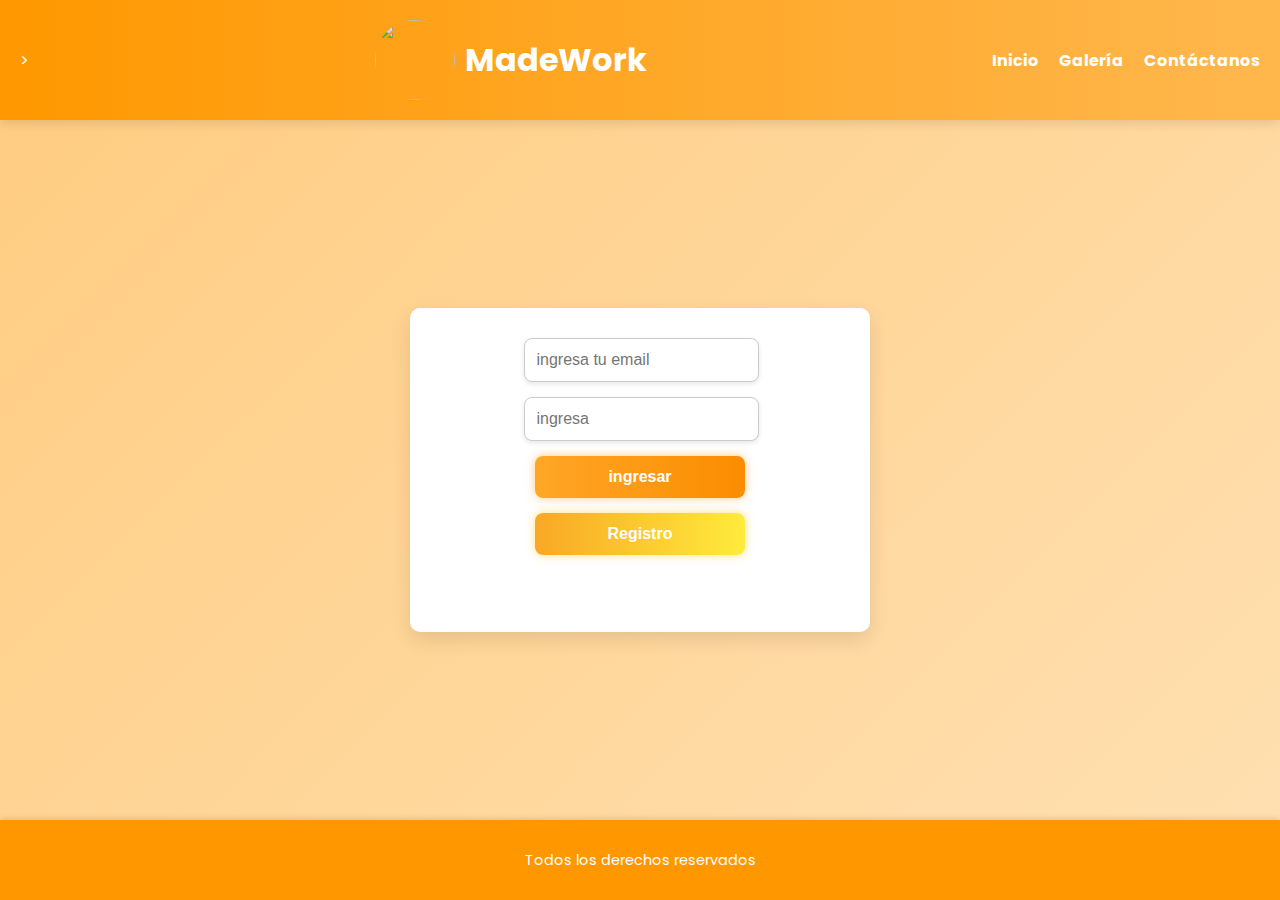
==== index.html @ 8be7320f "Add files via upload" ====
<!DOCTYPE html>
<html lang="en">
<head>
    <meta charset="UTF-8">
    <meta name="viewport" content="width=device-width, initial-scale=1.0">
    <title>Document</title>
    <link rel="stylesheet" href="style.css">
</head>
<body>

<header>>
    <h1><img src="c:\Users\perez\Downloads\IMG-20241025-WA00422.jpg."  width="80" height="80">MadeWork</h1>
    <nav>
        <ul>
            <li>Inicio</li>
            <li>Galería</li>
            <li><a href="contacto.html">  Contáctanos</li></a>  </ul>
    </nav>
</header>

<main>
    <div class="container">
        <form id="loginform" onsubmit="return login(event)">
            <input type="text" id="email" name="email" placeholder="ingresa tu email" required>
            <br>
            <input type="password" name="password" id="password" placeholder="ingresa" required>
            <br>
            <input type="submit" value="ingresar">
            <button id="registroBtn">Registro</button>
        </form>
        <p id="mensaje"></p>
    </div>
</main>

<footer>
    <p>Todos los derechos reservados</p>
</footer>

<script src="appp.js"></script>
</body>
</html>
---- style.css ----
/* Importar fuentes de Google Fonts */
@import url('https://fonts.googleapis.com/css2?family=Roboto:wght@300;400;700&family=Poppins:wght@500&display=swap');

/* Estilos generales */
body {
    font-family: 'Roboto', sans-serif;
    margin: 0;
    padding: 0;
    display: flex;
    flex-direction: column;
    min-height: 100vh;
    background: linear-gradient(135deg, #FFCC80, #FFE0B2);
    color: #333;
}

/* Encabezado */
header {
    background: linear-gradient(90deg, #FF9800, #FFB74D);
    color: white;
    padding: 20px;
    display: flex;
    align-items: center;
    justify-content: space-between;
    font-family: 'Poppins', sans-serif;
    box-shadow: 0 4px 10px rgba(0, 0, 0, 0.1);
    animation: slideDown 1s ease;
}

header h1 {
    display: flex;
    align-items: center;
    font-size: 2em;
    margin: 0;
    color: white;
}

header h1 img {
    margin-right: 10px;
    border-radius: 50%;
}

nav ul {
    list-style: none;
    display: flex;
    gap: 20px;
    padding: 0;
    margin: 0;
}

nav ul li {
    display: inline;
    font-weight: bold;
    color: white;
}

nav a {
    color: white;
    text-decoration: none;
    transition: color 0.3s ease;
}

nav a:hover {
    color: #FFD54F;
}

/* Animaciones */
@keyframes slideDown {
    from {
        opacity: 0;
        transform: translateY(-30px);
    }
    to {
        opacity: 1;
        transform: translateY(0);
    }
}

@keyframes fadeIn {
    from {
        opacity: 0;
    }
    to {
        opacity: 1;
    }
}

@keyframes buttonPulse {
    0%, 100% {
        transform: scale(1);
        box-shadow: 0 0 10px rgba(255, 152, 0, 0.5);
    }
    50% {
        transform: scale(1.05);
        box-shadow: 0 0 20px rgba(255, 152, 0, 0.8);
    }
}

/* Contenido principal */
main {
    flex: 1;
    display: flex;
    justify-content: center;
    align-items: center;
    padding: 40px 20px;
    animation: fadeIn 1.5s ease;
}

.container {
    width: 100%;
    max-width: 400px;
    background: white;
    border-radius: 10px;
    box-shadow: 0 8px 20px rgba(0, 0, 0, 0.1);
    padding: 30px;
    text-align: center;
    display: flex; /* Añadir flexbox para centrar elementos */
    flex-direction: column; /* Organizar en columnas */
    align-items: center; /* Centrar los elementos hijos */
}

/* Campos de entrada */
input[type="text"], input[type="password"] {
    width: 90%; /* Ajustar el ancho para centrar */
    margin-bottom: 15px;
    padding: 12px;
    border-radius: 8px;
    border: 1px solid #ccc;
    font-size: 1em;
    transition: border 0.3s ease;
    box-shadow: 0 2px 5px rgba(0, 0, 0, 0.1); /* Sombra para los campos de entrada */
}

input[type="text"]:focus, input[type="password"]:focus {
    outline: none;
    border-color: #FF9800;
    box-shadow: 0 0 8px rgba(255, 152, 0, 0.5);
}

/* Botones */
button, input[type="submit"] {
    background: linear-gradient(90deg, #FFA726, #FB8C00);
    color: white;
    border: none;
    padding: 12px;
    border-radius: 8px;
    cursor: pointer;
    font-size: 1em;
    font-weight: bold;
    width: 90%; /* Ajustar el ancho para centrar */
    transition: background 0.3s ease;
    margin-bottom: 15px;
    animation: buttonPulse 2s infinite;
    box-shadow: 0 0 10px rgba(255, 152, 0, 0.5); /* Luz alrededor del botón */
}

button:hover, input[type="submit"]:hover {
    background: linear-gradient(90deg, #FB8C00, #EF6C00);
    box-shadow: 0 0 20px rgba(255, 152, 0, 0.8); /* Luz más intensa al pasar el cursor */
}

#registroBtn {
    background: linear-gradient(90deg, #f9a825, #ffeb3b);
    color: white;
    animation: buttonPulse 2s infinite;
    box-shadow: 0 0 10px rgba(255, 193, 7, 0.5); /* Luz alrededor del botón */
}

#registroBtn:hover {
    background: linear-gradient(90deg, #f57f17, #fdd835);
    box-shadow: 0 0 20px rgba(255, 193, 7, 0.8); /* Luz más intensa al pasar el cursor */
}

/* Pie de página */
footer {
    background: #FF9800;
    color: white;
    text-align: center;
    padding: 15px;
    font-size: 0.9em;
    margin-top: auto;
    font-family: 'Poppins', sans-serif;
    box-shadow: 0 -2px 5px rgba(0, 0, 0, 0.1); /* Sombra para el pie de página */
}
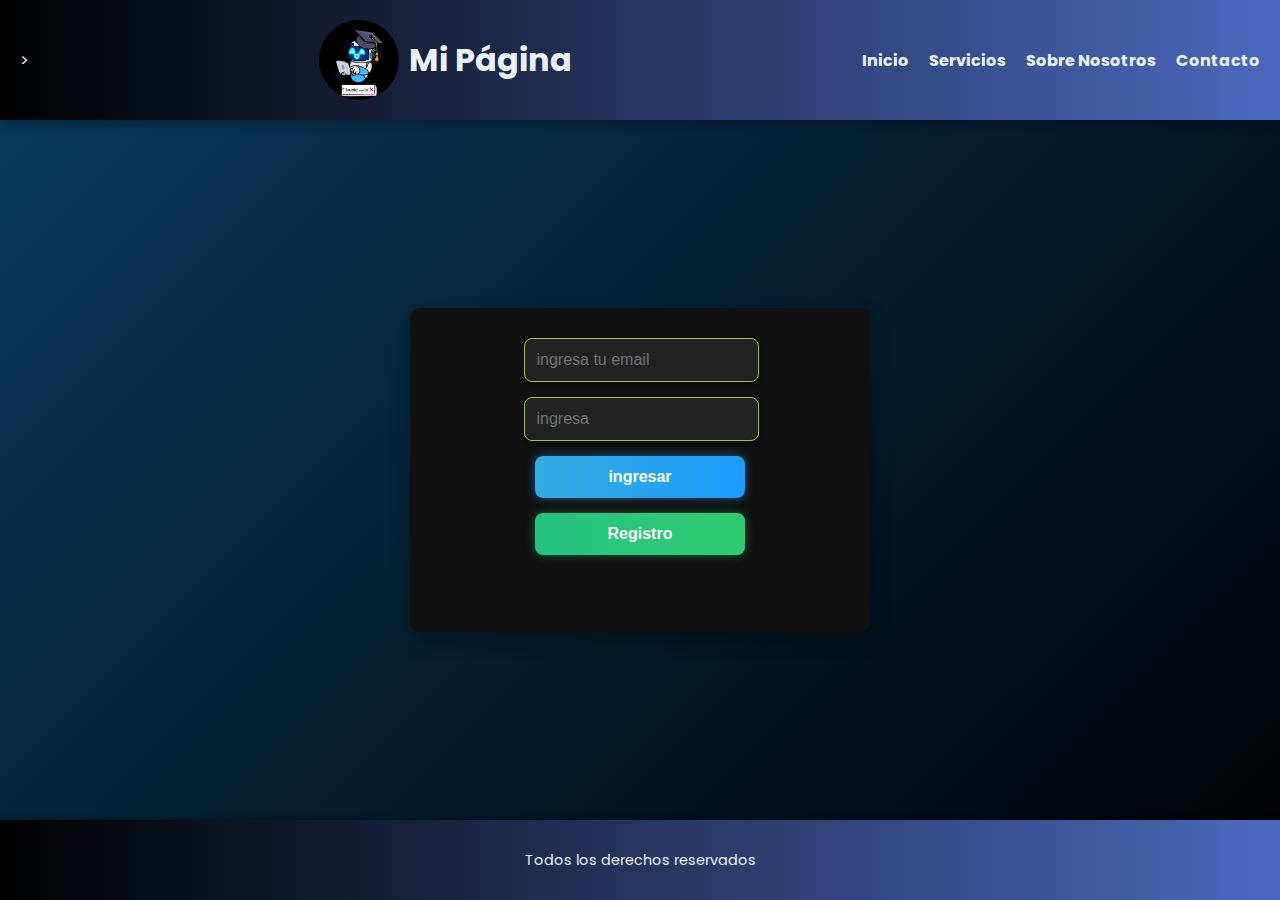
==== commit 6575488b: "Update index.html" ====
--- a/index.html
+++ b/index.html
@@ -9,15 +9,32 @@
 <body>
 
 <header>>
-    <h1><img src="c:\Users\perez\Downloads\IMG-20241025-WA00422.jpg."  width="80" height="80">MadeWork</h1>
-    <nav>
-        <ul>
-            <li>Inicio</li>
-            <li>Galería</li>
-            <li><a href="contacto.html">  Contáctanos</li></a>  </ul>
-    </nav>
+        <h1><img src="WhatsApp Image 2024-11-08 at 7.15.01 PM.jpeg" width="80" height="80"> Mi Página</h1>
+        <nav>
+            <!-- Menú Hamburguesa -->
+            <div class="menu-toggle" id="menu-toggle">
+                <span class="bar"></span>
+                <span class="bar"></span>
+                <span class="bar"></span>
+            </div>
+            <!-- Menú de navegación -->
+            <ul id="nav-list">
+                <li><a href="#">Inicio</a></li>
+                <li><a href="#">Servicios</a></li>
+                <li><a href="#">Sobre Nosotros</a></li>
+                <li><a href="#">Contacto</a></li>
+            </ul>
+        </nav>
 </header>
+<script>
+const menuToggle = document.getElementById('menu-toggle');
+const navList = document.getElementById('nav-list');
 
+// Agregar un evento de clic al botón hamburguesa
+menuToggle.addEventListener('click', () => {
+    navList.classList.toggle('active');  // Agregar/Eliminar la clase 'active' para mostrar/ocultar el menú
+});
+</script>
 <main>
     <div class="container">
         <form id="loginform" onsubmit="return login(event)">
@@ -39,3 +56,4 @@
 <script src="appp.js"></script>
 </body>
 </html>
+
--- a/style.css
+++ b/style.css
@@ -9,20 +9,20 @@
     display: flex;
     flex-direction: column;
     min-height: 100vh;
-    background: linear-gradient(135deg, #FFCC80, #FFE0B2);
-    color: #333;
+    background: linear-gradient(135deg, #0A3D62, #000000); /* Degradado de azul oscuro a negro */
+    color: #EAF2F8;
 }
 
 /* Encabezado */
 header {
-    background: linear-gradient(90deg, #FF9800, #FFB74D);
-    color: white;
+    background: linear-gradient(90deg, #000000, #4A69BD); /* Degradado de negro a azul oscuro */
+    color: #EAF2F8;
     padding: 20px;
     display: flex;
     align-items: center;
     justify-content: space-between;
     font-family: 'Poppins', sans-serif;
-    box-shadow: 0 4px 10px rgba(0, 0, 0, 0.1);
+    box-shadow: 0 4px 10px rgba(0, 0, 0, 0.3);
     animation: slideDown 1s ease;
 }
 
@@ -31,7 +31,7 @@
     align-items: center;
     font-size: 2em;
     margin: 0;
-    color: white;
+    color: #EAF2F8;
 }
 
 header h1 img {
@@ -50,17 +50,17 @@
 nav ul li {
     display: inline;
     font-weight: bold;
-    color: white;
+    color: #EAF2F8;
 }
 
 nav a {
-    color: white;
+    color: #EAF2F8;
     text-decoration: none;
     transition: color 0.3s ease;
 }
 
 nav a:hover {
-    color: #FFD54F;
+    color: #A3CB38; /* Color de acento brillante al pasar el cursor */
 }
 
 /* Animaciones */
@@ -87,11 +87,11 @@
 @keyframes buttonPulse {
     0%, 100% {
         transform: scale(1);
-        box-shadow: 0 0 10px rgba(255, 152, 0, 0.5);
+        box-shadow: 0 0 10px rgba(0, 0, 0, 0.5);
     }
     50% {
         transform: scale(1.05);
-        box-shadow: 0 0 20px rgba(255, 152, 0, 0.8);
+        box-shadow: 0 0 20px rgba(74, 105, 189, 0.8);
     }
 }
 
@@ -108,37 +108,39 @@
 .container {
     width: 100%;
     max-width: 400px;
-    background: white;
+    background: #111111; /* Fondo negro suave para contraste */
     border-radius: 10px;
-    box-shadow: 0 8px 20px rgba(0, 0, 0, 0.1);
+    box-shadow: 0 8px 20px rgba(0, 0, 0, 0.3);
     padding: 30px;
     text-align: center;
-    display: flex; /* Añadir flexbox para centrar elementos */
-    flex-direction: column; /* Organizar en columnas */
-    align-items: center; /* Centrar los elementos hijos */
+    display: flex;
+    flex-direction: column;
+    align-items: center;
 }
 
 /* Campos de entrada */
 input[type="text"], input[type="password"] {
-    width: 90%; /* Ajustar el ancho para centrar */
+    width: 90%;
     margin-bottom: 15px;
     padding: 12px;
     border-radius: 8px;
-    border: 1px solid #ccc;
+    border: 1px solid #A3CB38;
     font-size: 1em;
+    background: #222222; /* Fondo negro suave */
+    color: #EAF2F8;
     transition: border 0.3s ease;
-    box-shadow: 0 2px 5px rgba(0, 0, 0, 0.1); /* Sombra para los campos de entrada */
+    box-shadow: 0 2px 5px rgba(0, 0, 0, 0.2);
 }
 
 input[type="text"]:focus, input[type="password"]:focus {
     outline: none;
-    border-color: #FF9800;
-    box-shadow: 0 0 8px rgba(255, 152, 0, 0.5);
+    border-color: #34ACE0;
+    box-shadow: 0 0 8px rgba(52, 172, 224, 0.5);
 }
 
 /* Botones */
 button, input[type="submit"] {
-    background: linear-gradient(90deg, #FFA726, #FB8C00);
+    background: linear-gradient(90deg, #34ACE0, #1B9CFC);
     color: white;
     border: none;
     padding: 12px;
@@ -146,38 +148,38 @@
     cursor: pointer;
     font-size: 1em;
     font-weight: bold;
-    width: 90%; /* Ajustar el ancho para centrar */
+    width: 90%;
     transition: background 0.3s ease;
     margin-bottom: 15px;
     animation: buttonPulse 2s infinite;
-    box-shadow: 0 0 10px rgba(255, 152, 0, 0.5); /* Luz alrededor del botón */
+    box-shadow: 0 0 10px rgba(27, 156, 252, 0.5);
 }
 
 button:hover, input[type="submit"]:hover {
-    background: linear-gradient(90deg, #FB8C00, #EF6C00);
-    box-shadow: 0 0 20px rgba(255, 152, 0, 0.8); /* Luz más intensa al pasar el cursor */
+    background: linear-gradient(90deg, #3B3B98, #182C61);
+    box-shadow: 0 0 20px rgba(27, 156, 252, 0.8);
 }
 
 #registroBtn {
-    background: linear-gradient(90deg, #f9a825, #ffeb3b);
+    background: linear-gradient(90deg, #26c281, #2ecc71);
     color: white;
     animation: buttonPulse 2s infinite;
-    box-shadow: 0 0 10px rgba(255, 193, 7, 0.5); /* Luz alrededor del botón */
+    box-shadow: 0 0 10px rgba(39, 174, 96, 0.5);
 }
 
 #registroBtn:hover {
-    background: linear-gradient(90deg, #f57f17, #fdd835);
-    box-shadow: 0 0 20px rgba(255, 193, 7, 0.8); /* Luz más intensa al pasar el cursor */
+    background: linear-gradient(90deg, #218c74, #27ae60);
+    box-shadow: 0 0 20px rgba(39, 174, 96, 0.8);
 }
-
 /* Pie de página */
 footer {
-    background: #FF9800;
-    color: white;
+    background: linear-gradient(90deg, #000000, #4A69BD); /* Mismo degradado que el header */
+    color: #EAF2F8;
     text-align: center;
     padding: 15px;
     font-size: 0.9em;
     margin-top: auto;
     font-family: 'Poppins', sans-serif;
-    box-shadow: 0 -2px 5px rgba(0, 0, 0, 0.1); /* Sombra para el pie de página */
-}+    box-shadow: 0 -2px 5px rgba(0, 0, 0, 0.3); /* Sombra para el pie de página */
+}
+
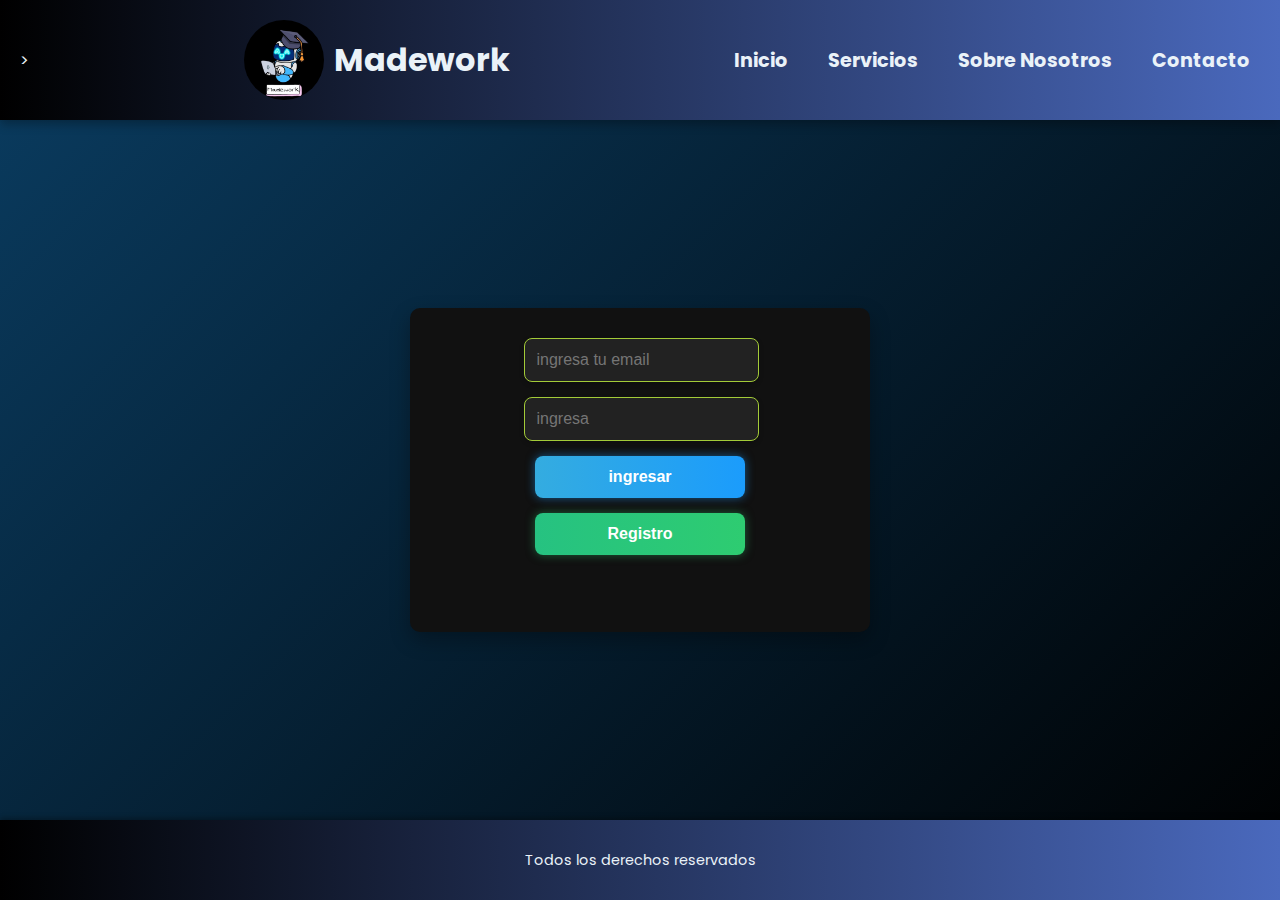
==== commit 0b155612: "Update index.html" ====
--- a/index.html
+++ b/index.html
@@ -9,7 +9,7 @@
 <body>
 
 <header>>
-        <h1><img src="WhatsApp Image 2024-11-08 at 7.15.01 PM.jpeg" width="80" height="80"> Mi Página</h1>
+        <h1><img src="WhatsApp Image 2024-11-08 at 7.15.01 PM.jpeg" width="80" height="80"> Madework</h1>
         <nav>
             <!-- Menú Hamburguesa -->
             <div class="menu-toggle" id="menu-toggle">
--- a/style.css
+++ b/style.css
@@ -39,6 +39,7 @@
     border-radius: 50%;
 }
 
+/* Menú de navegación */
 nav ul {
     list-style: none;
     display: flex;
@@ -61,6 +62,51 @@
 
 nav a:hover {
     color: #A3CB38; /* Color de acento brillante al pasar el cursor */
+}
+
+/* Menú hamburguesa */
+.menu-toggle {
+    display: none;
+    flex-direction: column;
+    gap: 5px;
+    cursor: pointer;
+}
+
+.menu-toggle .bar {
+    width: 30px;
+    height: 3px;
+    background-color: #EAF2F8;
+    border-radius: 5px;
+}
+
+/* Estilos del menú cuando se está mostrando */
+#nav-list {
+    display: flex;
+}
+
+#nav-list.active {
+    display: block;
+    position: absolute;
+    top: 70px;  /* Ajusta según el alto de tu header */
+    left: 0;
+    width: 100%;
+    background: #222222;
+    text-align: center;
+    padding: 20px 0;
+}
+
+#nav-list li {
+    display: block;
+    padding: 10px;
+    font-size: 1.2em;
+}
+
+#nav-list li a {
+    color: #EAF2F8;
+}
+
+#nav-list li a:hover {
+    color: #A3CB38;
 }
 
 /* Animaciones */
@@ -171,6 +217,7 @@
     background: linear-gradient(90deg, #218c74, #27ae60);
     box-shadow: 0 0 20px rgba(39, 174, 96, 0.8);
 }
+
 /* Pie de página */
 footer {
     background: linear-gradient(90deg, #000000, #4A69BD); /* Mismo degradado que el header */
@@ -183,3 +230,64 @@
     box-shadow: 0 -2px 5px rgba(0, 0, 0, 0.3); /* Sombra para el pie de página */
 }
 
+/* Media Queries para Responsividad */
+
+/* Dispositivos móviles (hasta 600px) */
+@media screen and (max-width: 600px) {
+    header h1 {
+        font-size: 1.5em;
+    }
+
+    nav ul {
+        flex-direction: column;
+        gap: 10px;
+        text-align: center;
+        display: none; /* Ocultar el menú por defecto en móviles */
+    }
+
+    .menu-toggle {
+        display: flex;  /* Mostrar el botón hamburguesa */
+    }
+
+    #nav-list.active {
+        display: block; /* Mostrar el menú cuando se activa */
+    }
+
+    .container {
+        max-width: 100%;
+        padding: 20px;
+    }
+
+    input[type="text"], input[type="password"], button, input[type="submit"] {
+        width: 100%;
+        padding: 10px;
+    }
+}
+
+/* Tabletas (601px - 1024px) */
+@media screen and (max-width: 1024px) {
+    header h1 {
+        font-size: 1.8em;
+    }
+
+    nav ul {
+        gap: 15px;
+    }
+
+    .container {
+        max-width: 90%;
+        padding: 25px;
+    }
+
+    input[type="text"], input[type="password"], button, input[type="submit"] {
+        width: 95%;
+        padding: 11px;
+    }
+}
+
+/* Escritorios grandes (más de 1024px) */
+@media screen and (min-width: 1025px) {
+    .container {
+        max-width: 400px;
+    }
+}
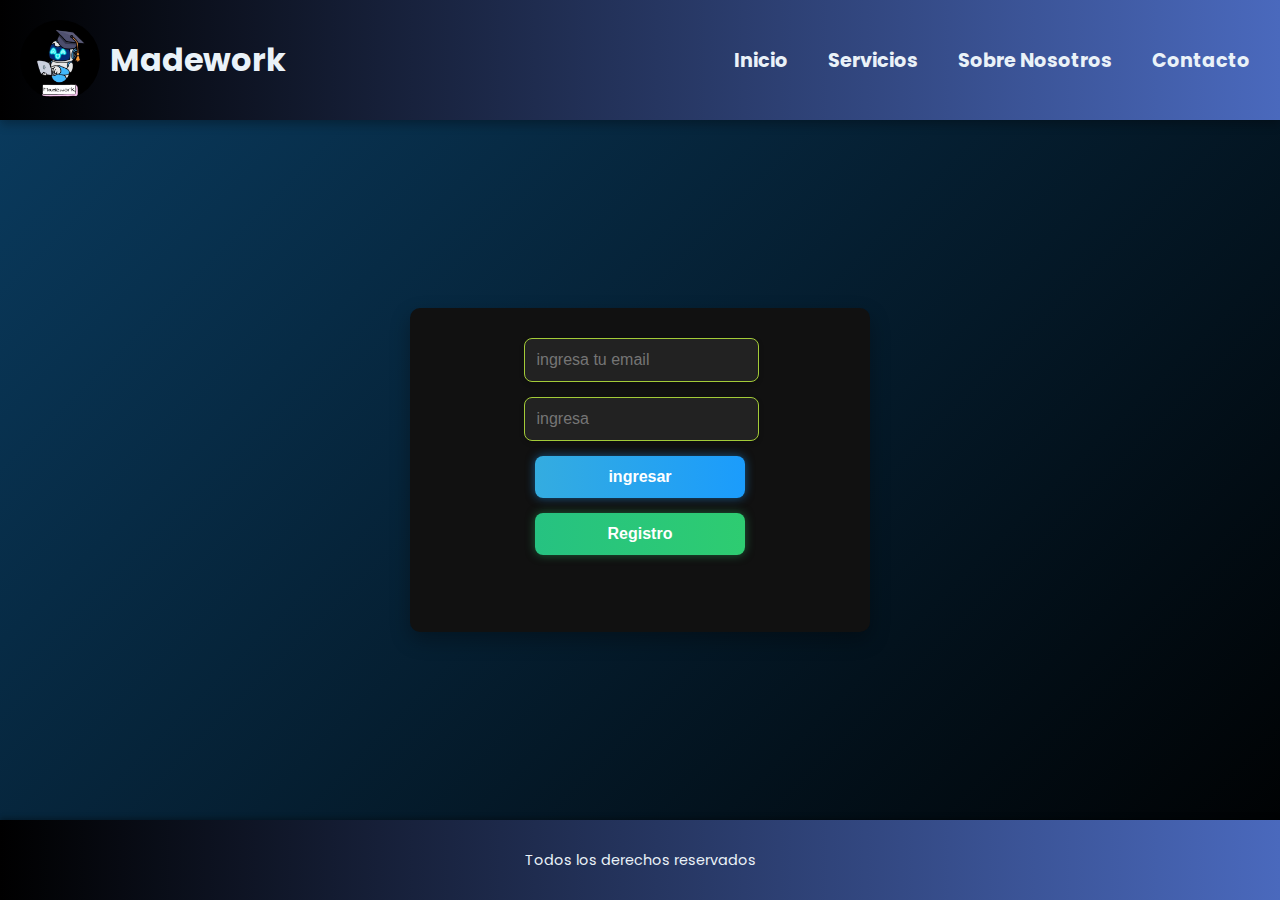
==== commit 3c799bb7: "Update index.html" ====
--- a/index.html
+++ b/index.html
@@ -8,33 +8,25 @@
 </head>
 <body>
 
-<header>>
-        <h1><img src="WhatsApp Image 2024-11-08 at 7.15.01 PM.jpeg" width="80" height="80"> Madework</h1>
-        <nav>
-            <!-- Menú Hamburguesa -->
-            <div class="menu-toggle" id="menu-toggle">
-                <span class="bar"></span>
-                <span class="bar"></span>
-                <span class="bar"></span>
-            </div>
-            <!-- Menú de navegación -->
-            <ul id="nav-list">
-                <li><a href="#">Inicio</a></li>
-                <li><a href="#">Servicios</a></li>
-                <li><a href="#">Sobre Nosotros</a></li>
-                <li><a href="#">Contacto</a></li>
-            </ul>
-        </nav>
+<header>
+    <h1><img src="WhatsApp Image 2024-11-08 at 7.15.01 PM.jpeg" width="80" height="80"> Madework</h1>
+    <nav>
+        <!-- Menú Hamburguesa -->
+        <div class="menu-toggle" id="menu-toggle">
+            <span class="bar"></span>
+            <span class="bar"></span>
+            <span class="bar"></span>
+        </div>
+        <!-- Menú de navegación -->
+        <ul id="nav-list">
+            <li><a href="#">Inicio</a></li>
+            <li><a href="#">Servicios</a></li>
+            <li><a href="#">Sobre Nosotros</a></li>
+            <li><a href="contacto.html">Contacto</a></li>
+        </ul>
+    </nav>
 </header>
-<script>
-const menuToggle = document.getElementById('menu-toggle');
-const navList = document.getElementById('nav-list');
 
-// Agregar un evento de clic al botón hamburguesa
-menuToggle.addEventListener('click', () => {
-    navList.classList.toggle('active');  // Agregar/Eliminar la clase 'active' para mostrar/ocultar el menú
-});
-</script>
 <main>
     <div class="container">
         <form id="loginform" onsubmit="return login(event)">
@@ -54,6 +46,16 @@
 </footer>
 
 <script src="appp.js"></script>
+<script>
+    const menuToggle = document.getElementById('menu-toggle');
+    const navList = document.getElementById('nav-list');
+
+    // Agregar un evento de clic al botón hamburguesa
+    menuToggle.addEventListener('click', () => {
+        // Alternar la clase 'active' para el menú y las barras del menú hamburguesa
+        menuToggle.classList.toggle('active');
+        navList.classList.toggle('active');  // Agregar/Eliminar la clase 'active' para mostrar/ocultar el menú
+    });
+</script>
 </body>
 </html>
-
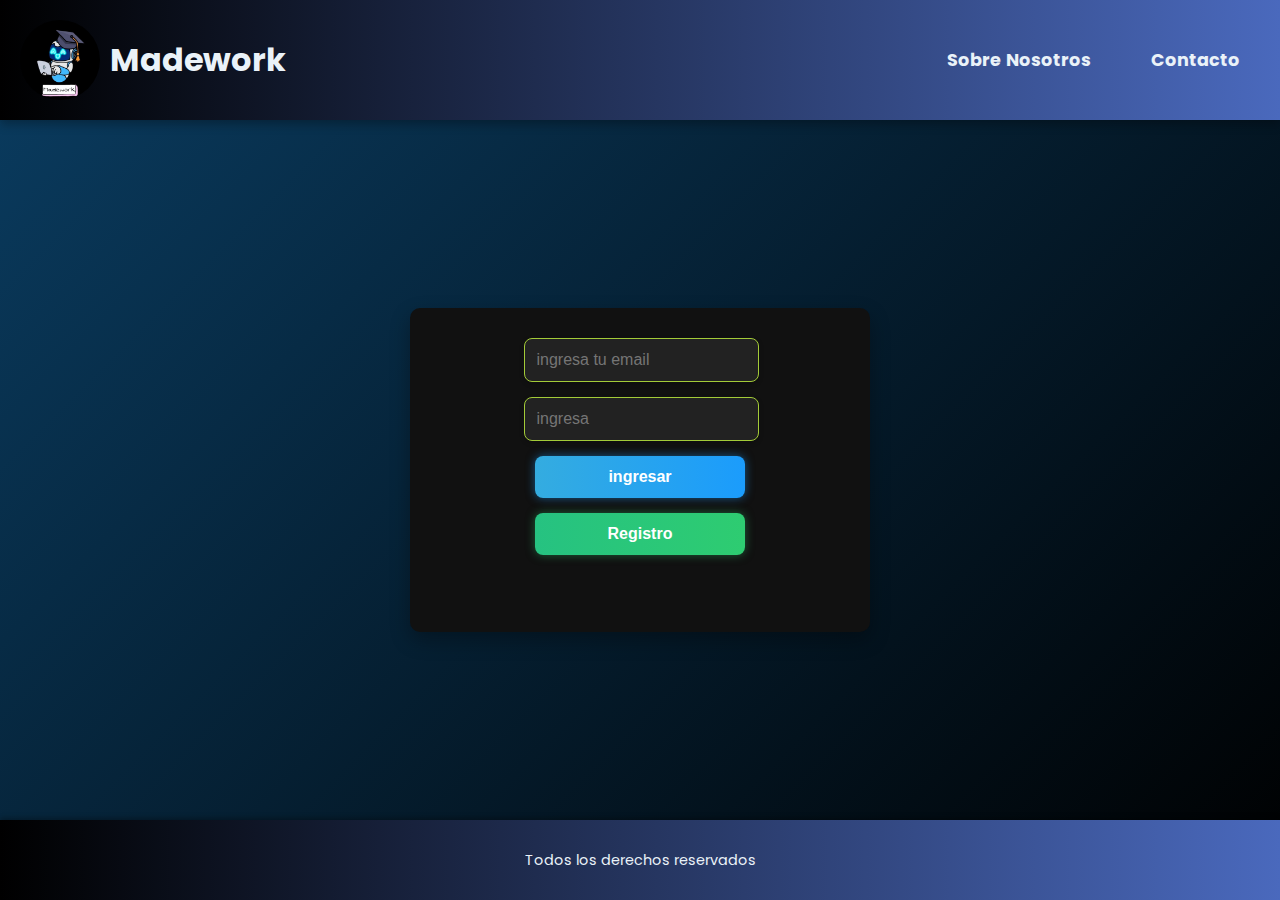
==== commit 7823601c: "Update index.html" ====
--- a/index.html
+++ b/index.html
@@ -7,26 +7,30 @@
     <link rel="stylesheet" href="style.css">
 </head>
 <body>
-
-<header>
-    <h1><img src="WhatsApp Image 2024-11-08 at 7.15.01 PM.jpeg" width="80" height="80"> Madework</h1>
-    <nav>
-        <!-- Menú Hamburguesa -->
-        <div class="menu-toggle" id="menu-toggle">
-            <span class="bar"></span>
-            <span class="bar"></span>
-            <span class="bar"></span>
-        </div>
-        <!-- Menú de navegación -->
-        <ul id="nav-list">
-            <li><a href="#">Inicio</a></li>
-            <li><a href="#">Servicios</a></li>
-            <li><a href="#">Sobre Nosotros</a></li>
-            <li><a href="contacto.html">Contacto</a></li>
-        </ul>
-    </nav>
-</header>
-
+    <header>
+        <h1><img src="WhatsApp Image 2024-11-08 at 7.15.01 PM.jpeg" width="80" height="80"> Madework</h1>
+        <nav>
+            <div class="menu-toggle" id="menu-toggle">
+                <span class="bar"></span>
+                <span class="bar"></span>
+                <span class="bar"></span>
+            </div>
+            <ul id="nav-list">
+                <li><a href="#">Sobre Nosotros</a></li>
+                <li><a href="contacto.html">Contacto</a></li>
+            </ul>
+        </nav>
+    </header>
+    
+    <script>
+        const menuToggle = document.getElementById('menu-toggle');
+        const navList = document.getElementById('nav-list');
+    
+        menuToggle.addEventListener('click', () => {
+            navList.classList.toggle('active'); // Muestra/oculta el menú
+        });
+    </script>
+     
 <main>
     <div class="container">
         <form id="loginform" onsubmit="return login(event)">
@@ -46,16 +50,7 @@
 </footer>
 
 <script src="appp.js"></script>
-<script>
-    const menuToggle = document.getElementById('menu-toggle');
-    const navList = document.getElementById('nav-list');
-
-    // Agregar un evento de clic al botón hamburguesa
-    menuToggle.addEventListener('click', () => {
-        // Alternar la clase 'active' para el menú y las barras del menú hamburguesa
-        menuToggle.classList.toggle('active');
-        navList.classList.toggle('active');  // Agregar/Eliminar la clase 'active' para mostrar/ocultar el menú
-    });
 </script>
 </body>
 </html>
+
--- a/style.css
+++ b/style.css
@@ -77,6 +77,7 @@
     height: 3px;
     background-color: #EAF2F8;
     border-radius: 5px;
+    transition: transform 0.3s ease;
 }
 
 /* Estilos del menú cuando se está mostrando */
@@ -92,13 +93,18 @@
     width: 100%;
     background: #222222;
     text-align: center;
-    padding: 20px 0;
+    padding: 15px 0;
+    max-height: 200px;  /* Limitar la altura del menú */
+    overflow-y: auto;  /* Permitir desplazamiento si es necesario */
+    border-radius: 10px;
+    box-shadow: 0 2px 10px rgba(0, 0, 0, 0.4); /* Sombra ligera */
+    animation: slideUp 0.5s ease-out;  /* Animación suave al abrir */
 }
 
 #nav-list li {
     display: block;
-    padding: 10px;
-    font-size: 1.2em;
+    padding: 8px 20px;
+    font-size: 1.1em;
 }
 
 #nav-list li a {
@@ -138,6 +144,17 @@
     50% {
         transform: scale(1.05);
         box-shadow: 0 0 20px rgba(74, 105, 189, 0.8);
+    }
+}
+
+@keyframes slideUp {
+    from {
+        opacity: 0;
+        transform: translateY(20px);
+    }
+    to {
+        opacity: 1;
+        transform: translateY(0);
     }
 }
 
@@ -251,6 +268,8 @@
 
     #nav-list.active {
         display: block; /* Mostrar el menú cuando se activa */
+        max-height: 200px; /* Menú más pequeño */
+        padding: 10px 0;
     }
 
     .container {
@@ -291,3 +310,4 @@
         max-width: 400px;
     }
 }
+
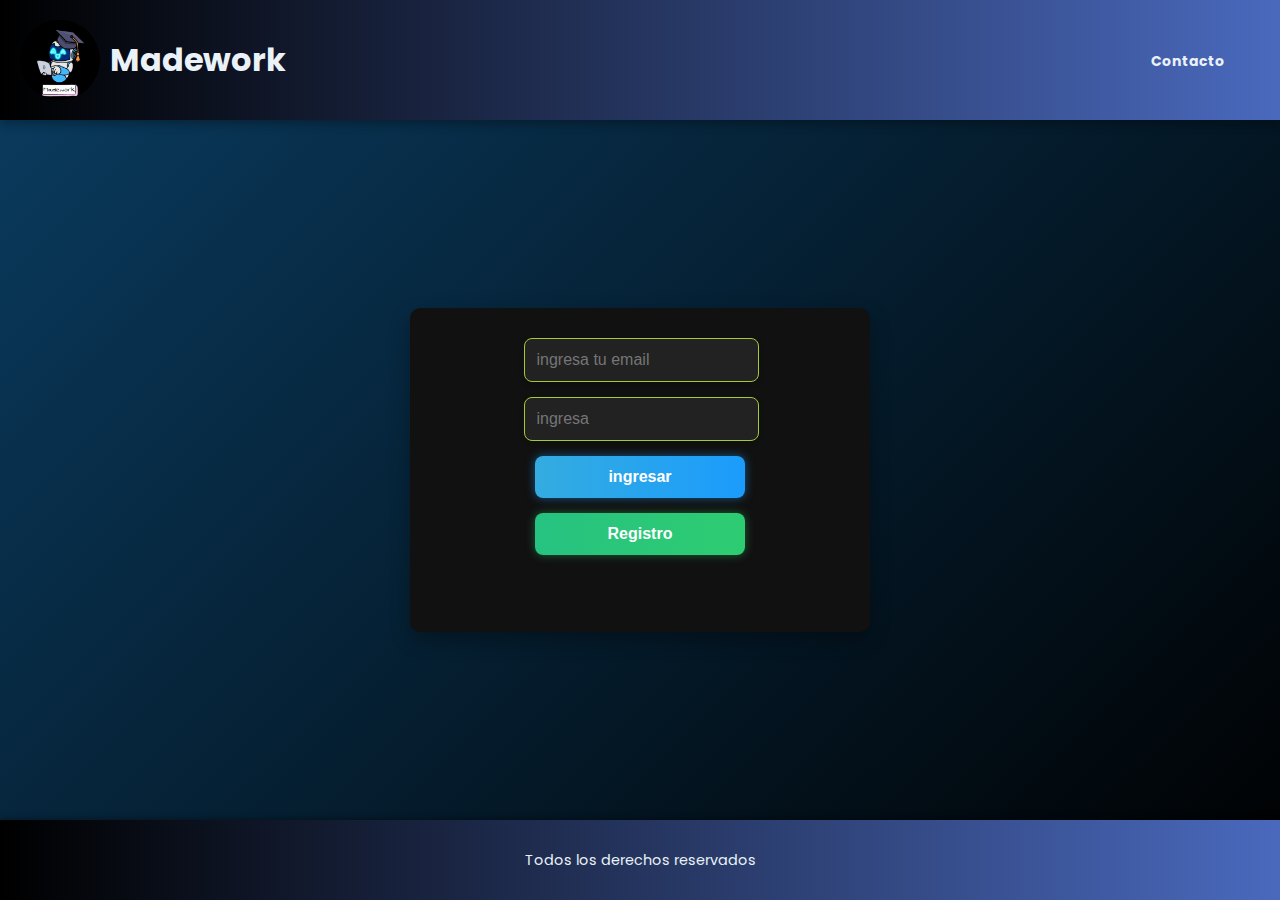
==== commit a005583e: "Update index.html" ====
--- a/index.html
+++ b/index.html
@@ -5,32 +5,113 @@
     <meta name="viewport" content="width=device-width, initial-scale=1.0">
     <title>Document</title>
     <link rel="stylesheet" href="style.css">
+    <style>
+        /* Estilos generales */
+        body {
+            font-family: 'Roboto', sans-serif;
+            margin: 0;
+            padding: 0;
+            display: flex;
+            flex-direction: column;
+            min-height: 100vh;
+            background: linear-gradient(135deg, #0A3D62, #000000); /* Degradado de azul oscuro a negro */
+            color: #EAF2F8;
+        }
+
+        /* Encabezado */
+        header {
+            background: linear-gradient(90deg, #000000, #4A69BD); /* Degradado de negro a azul oscuro */
+            color: #EAF2F8;
+            padding: 20px;
+            display: flex;
+            align-items: center;
+            justify-content: space-between;
+            font-family: 'Poppins', sans-serif;
+            box-shadow: 0 4px 10px rgba(0, 0, 0, 0.3);
+            animation: slideDown 1s ease;
+        }
+
+        header h1 {
+            display: flex;
+            align-items: center;
+            font-size: 2em;
+            margin: 0;
+            color: #EAF2F8;
+        }
+
+        header h1 img {
+            margin-right: 10px;
+            border-radius: 50%;
+        }
+
+        /* Menú de navegación */
+        nav ul {
+            list-style: none;
+            display: flex;
+            gap: 20px;
+            padding: 0;
+            margin: 0;
+        }
+
+        nav ul li {
+            display: inline;
+            font-weight: bold;
+            color: #EAF2F8;
+        }
+
+        nav a {
+            color: #EAF2F8;
+            text-decoration: none;
+            padding: 10px 15px;
+            font-size: 14px;
+            border-radius: 5px;
+            transition: color 0.3s ease, background-color 0.3s ease;
+        }
+
+        nav a:hover {
+            color: #A3CB38; /* Color de acento brillante al pasar el cursor */
+            background-color: #333; /* Fondo oscuro al pasar el ratón */
+        }
+
+        /* Animaciones */
+        @keyframes slideDown {
+            from {
+                opacity: 0;
+                transform: translateY(-30px);
+            }
+            to {
+                opacity: 1;
+                transform: translateY(0);
+            }
+        }
+
+        /* Media Queries para Responsividad */
+        @media screen and (max-width: 600px) {
+            header h1 {
+                font-size: 1.5em;
+            }
+
+            nav ul {
+                flex-direction: column;
+                gap: 10px;
+                text-align: center;
+            }
+        }
+
+    </style>
 </head>
 <body>
-    <header>
-        <h1><img src="WhatsApp Image 2024-11-08 at 7.15.01 PM.jpeg" width="80" height="80"> Madework</h1>
-        <nav>
-            <div class="menu-toggle" id="menu-toggle">
-                <span class="bar"></span>
-                <span class="bar"></span>
-                <span class="bar"></span>
-            </div>
-            <ul id="nav-list">
-                <li><a href="#">Sobre Nosotros</a></li>
-                <li><a href="contacto.html">Contacto</a></li>
-            </ul>
-        </nav>
-    </header>
-    
-    <script>
-        const menuToggle = document.getElementById('menu-toggle');
-        const navList = document.getElementById('nav-list');
-    
-        menuToggle.addEventListener('click', () => {
-            navList.classList.toggle('active'); // Muestra/oculta el menú
-        });
-    </script>
-     
+
+<header>
+    <h1><img src="WhatsApp Image 2024-11-08 at 7.15.01 PM.jpeg" width="80" height="80"> Madework</h1>
+    <nav>
+        <!-- Menú de navegación sin botón hamburguesa -->
+        <ul id="nav-list">
+            <li><a href="contacto.html">Contacto</a></li>
+        </ul>
+    </nav>
+</header>
+
 <main>
     <div class="container">
         <form id="loginform" onsubmit="return login(event)">
@@ -50,7 +131,5 @@
 </footer>
 
 <script src="appp.js"></script>
-</script>
 </body>
 </html>
-
